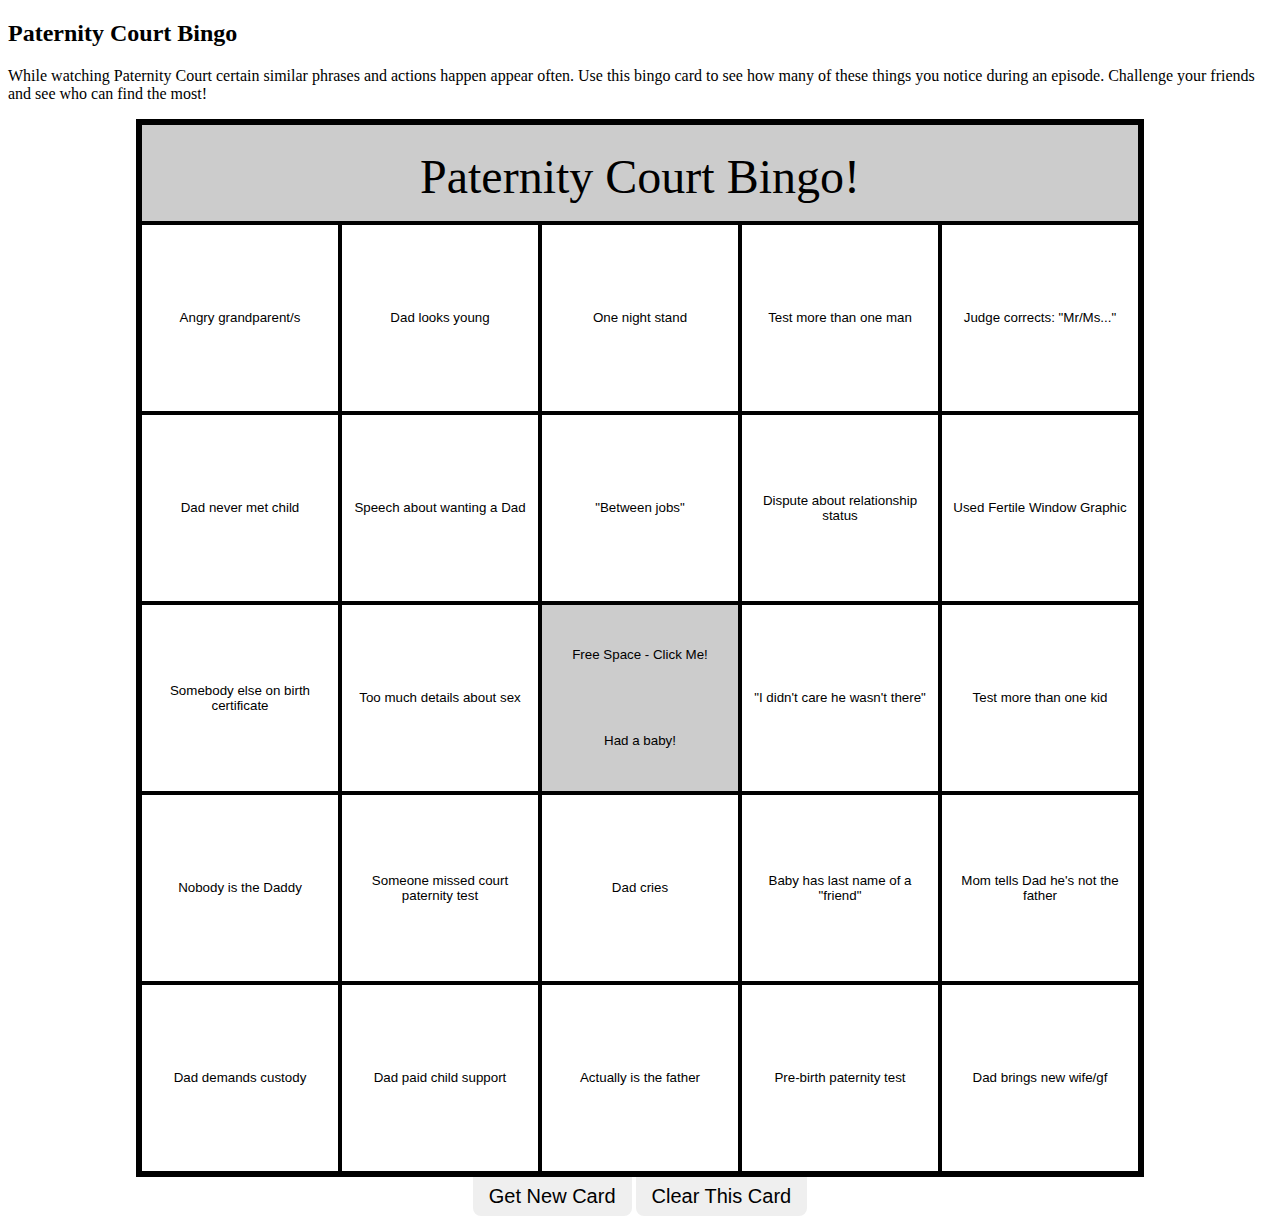
==== index_draft.html @ f99dd54a "Initial commit" ====
<!DOCTYPE html>
<html lang="en">
  <head>
    <meta charset="utf-8">
    <title>Paternity Court Bingo</title>
    <meta name="description"
        content="Play Bingo while you watch Paternity Court">
    <link rel="stylesheet" type="text/css" href="style.css">
    <script src=
        "https://ajax.googleapis.com/ajax/libs/jquery/1.7.1/jquery.min.js">
    </script>
    <script src="script.js"></script>
  </head>
  <body onload="make_card()">
    <h2>Paternity Court Bingo</h2>
    <p>While watching Paternity Court certain similar phrases and actions
      happen appear often. Use this bingo card to see how many of these things
      you notice during an episode. Challenge your friends and see who can find
      the most!
    </p>

    <div class="container">
      <div class="table-head item">
        Paternity Court Bingo!
      </div>
      <button class="item" id="item-1" onclick="select('item-1')">1</button>
      <button class="item" id="item-2" onclick="select('item-2')">2</button>
      <button class="item" id="item-3" onclick="select('item-3')">3</button>
      <button class="item" id="item-4" onclick="select('item-4')">4</button>
      <button class="item" id="item-5" onclick="select('item-5')">5</button>

      <button class="item" id="item-6" onclick="select('item-6')">6</button>
      <button class="item" id="item-7" onclick="select('item-7')">7</button>
      <button class="item" id="item-8" onclick="select('item-8')">8</button>
      <button class="item" id="item-9" onclick="select('item-9')">9</button>
      <button class="item" id="item-10" onclick="select('item-10')">10</button>

      <button class="item" id="item-11" onclick="select('item-11')">11</button>
      <button class="item" id="item-12" onclick="select('item-12')">12</button>
      <button class="item free-space" id="item-13" onclick="select('item-13')">
        13
      </button>
      <button class="item" id="item-14" onclick="select('item-14')">14</button>
      <button class="item" id="item-15" onclick="select('item-15')">15</button>

      <button class="item" id="item-16" onclick="select('item-16')">16</button>
      <button class="item" id="item-17" onclick="select('item-17')">17</button>
      <button class="item" id="item-18" onclick="select('item-18')">18</button>
      <button class="item" id="item-19" onclick="select('item-19')">19</button>
      <button class="item" id="item-20" onclick="select('item-20')">20</button>

      <button class="item" id="item-21" onclick="select('item-21')">21</button>
      <button class="item" id="item-22" onclick="select('item-22')">22</button>
      <button class="item" id="item-23" onclick="select('item-23')">23</button>
      <button class="item" id="item-24" onclick="select('item-24')">24</button>
      <button class="item" id="item-25" onclick="select('item-25')">25</button>
    </div>
    <div class=controls>
      <button class="button" type="button"
        onclick="make_card()">
        Get New Card
      </button>
      <button class="button" type="button"
        onclick="reset_selected()">
        Clear This Card
      </button>
      <!-- <button class="button" type="button"
        onclick="get_exclusive_randoms()">
        Click me to get random string.
      </button>
      <span id="result">N/A</span>
      <p id="result2">N/A</p> -->
    </div>
  </body>
</html>
---- style.css ----
.container {
  display: grid;
  grid-template-columns: repeat(5, 200px);
  grid-template-rows: 100px repeat(5, 190px);
  border: 4px black solid;
  width: 1000px;
  text-align: center;
  margin-left: auto;
  margin-right: auto;
}

.table-head {
  grid-column-start: 1;
  grid-column-end: 6;
  font-size: 48px;
  background-color: #CCCCCC !important;
  padding: 0px;
}

.item {
  background-color: white;
  display: grid;
  align-items: center;
  box-sizing: border-box;
  border: 2px solid black;
  padding: .5em;
}
.item_selected {
  background-color: orange;
  display: grid;
  align-items: center;
  box-sizing: border-box;
  border: 2px solid black;
  padding: .5em;
}

.free-space {
  background-color: #CCCCCC;
}
.free-space::before {
  content: "Free Space - Click Me!";
}

.controls {
  text-align: center;
}

.button {
  border: none;
  display: inline-block;
  padding: 8px 16px;
  vertical-align: middle;
  overflow: hidden;
  text-decoration: none;
  cursor: pointer;
  white-space: nowrap;
  border-bottom-right-radius: 8px;
  border-bottom-left-radius: 8px;
  font-size: 20px !important;
}
.button:hover {
  background-color: #aaa;
  box-shadow: 0 8px 16px 0 rgba(0,0,0,0.15),0 6px 20px 0 rgba(0,0,0,0.10);

}
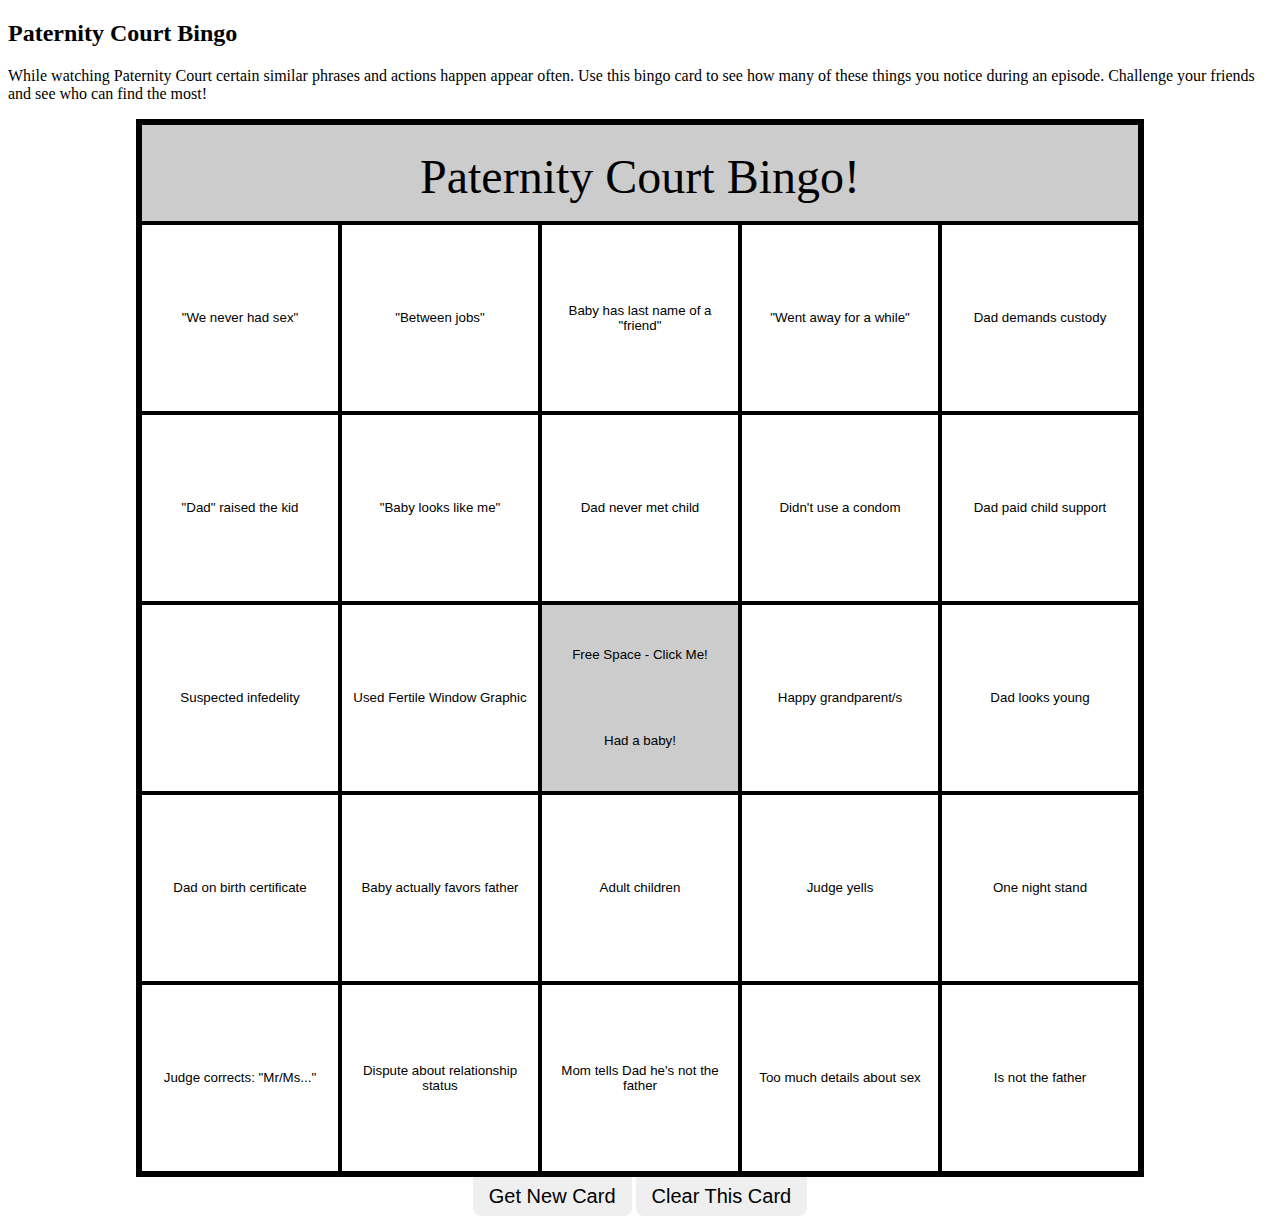
==== commit e0352d84: "Change html formatting slightly" ====
--- a/index_draft.html
+++ b/index_draft.html
@@ -38,8 +38,7 @@
       <button class="item" id="item-11" onclick="select('item-11')">11</button>
       <button class="item" id="item-12" onclick="select('item-12')">12</button>
       <button class="item free-space" id="item-13" onclick="select('item-13')">
-        13
-      </button>
+          13</button>
       <button class="item" id="item-14" onclick="select('item-14')">14</button>
       <button class="item" id="item-15" onclick="select('item-15')">15</button>
 
@@ -60,13 +59,13 @@
         onclick="make_card()">
         Get New Card
       </button>
-      <button class="button" type="button"
+      <button class="button" type="reset"
         onclick="reset_selected()">
         Clear This Card
       </button>
       <!-- <button class="button" type="button"
         onclick="get_exclusive_randoms()">
-        Click me to get random string.
+        Click me to get random string.items[item] = false;
       </button>
       <span id="result">N/A</span>
       <p id="result2">N/A</p> -->
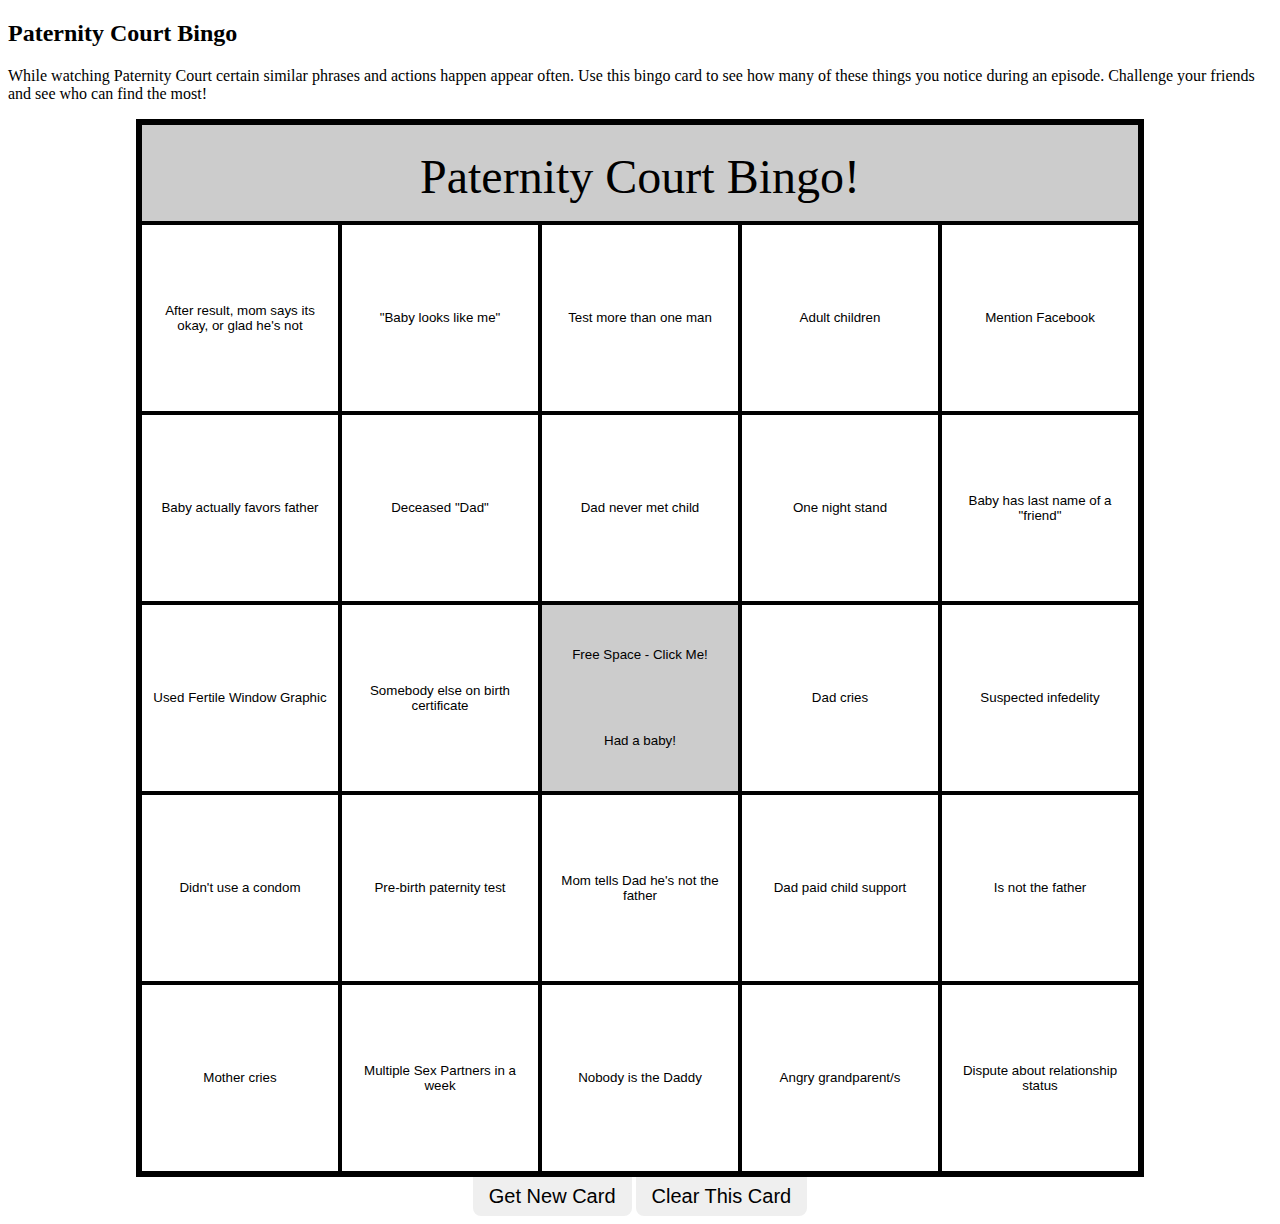
==== commit eed8bdb8: "Add button type and data atttribute to buttons" ====
--- a/index_draft.html
+++ b/index_draft.html
@@ -23,36 +23,61 @@
       <div class="table-head item">
         Paternity Court Bingo!
       </div>
-      <button class="item" id="item-1" onclick="select('item-1')">1</button>
-      <button class="item" id="item-2" onclick="select('item-2')">2</button>
-      <button class="item" id="item-3" onclick="select('item-3')">3</button>
-      <button class="item" id="item-4" onclick="select('item-4')">4</button>
-      <button class="item" id="item-5" onclick="select('item-5')">5</button>
+      <button class="item" id="item-1" type="button" data-bingo=""
+          onclick="select('item-1')">1</button>
+      <button class="item" id="item-2" type="button" data-bingo=""
+          onclick="select('item-2')">2</button>
+      <button class="item" id="item-3" type="button" data-bingo=""
+          onclick="select('item-3')">3</button>
+      <button class="item" id="item-4" type="button" data-bingo=""
+          onclick="select('item-4')">4</button>
+      <button class="item" id="item-5" type="button" data-bingo=""
+          onclick="select('item-5')">5</button>
 
-      <button class="item" id="item-6" onclick="select('item-6')">6</button>
-      <button class="item" id="item-7" onclick="select('item-7')">7</button>
-      <button class="item" id="item-8" onclick="select('item-8')">8</button>
-      <button class="item" id="item-9" onclick="select('item-9')">9</button>
-      <button class="item" id="item-10" onclick="select('item-10')">10</button>
+      <button class="item" id="item-6" type="button" data-bingo=""
+          onclick="select('item-6')">6</button>
+      <button class="item" id="item-7" type="button" data-bingo=""
+          onclick="select('item-7')">7</button>
+      <button class="item" id="item-8" type="button" data-bingo=""
+          onclick="select('item-8')">8</button>
+      <button class="item" id="item-9" type="button" data-bingo=""
+          onclick="select('item-9')">9</button>
+      <button class="item" id="item-10" type="button" data-bingo=""
+          onclick="select('item-10')">10</button>
 
-      <button class="item" id="item-11" onclick="select('item-11')">11</button>
-      <button class="item" id="item-12" onclick="select('item-12')">12</button>
-      <button class="item free-space" id="item-13" onclick="select('item-13')">
+      <button class="item" id="item-11" type="button" data-bingo=""
+          onclick="select('item-11')">11</button>
+      <button class="item" id="item-12" type="button" data-bingo=""
+          onclick="select('item-12')">12</button>
+      <button class="item free-space" id="item-13" type="button" data-bingo=""
+          onclick="select('item-13')">
           13</button>
-      <button class="item" id="item-14" onclick="select('item-14')">14</button>
-      <button class="item" id="item-15" onclick="select('item-15')">15</button>
+      <button class="item" id="item-14" type="button" data-bingo=""
+          onclick="select('item-14')">14</button>
+      <button class="item" id="item-15" type="button" data-bingo=""
+          onclick="select('item-15')">15</button>
 
-      <button class="item" id="item-16" onclick="select('item-16')">16</button>
-      <button class="item" id="item-17" onclick="select('item-17')">17</button>
-      <button class="item" id="item-18" onclick="select('item-18')">18</button>
-      <button class="item" id="item-19" onclick="select('item-19')">19</button>
-      <button class="item" id="item-20" onclick="select('item-20')">20</button>
+      <button class="item" id="item-16" type="button" data-bingo=""
+          onclick="select('item-16')">16</button>
+      <button class="item" id="item-17" type="button" data-bingo=""
+          onclick="select('item-17')">17</button>
+      <button class="item" id="item-18" type="button" data-bingo=""
+          onclick="select('item-18')">18</button>
+      <button class="item" id="item-19" type="button" data-bingo=""
+          onclick="select('item-19')">19</button>
+      <button class="item" id="item-20" type="button" data-bingo=""
+          onclick="select('item-20')">20</button>
 
-      <button class="item" id="item-21" onclick="select('item-21')">21</button>
-      <button class="item" id="item-22" onclick="select('item-22')">22</button>
-      <button class="item" id="item-23" onclick="select('item-23')">23</button>
-      <button class="item" id="item-24" onclick="select('item-24')">24</button>
-      <button class="item" id="item-25" onclick="select('item-25')">25</button>
+      <button class="item" id="item-21" type="button" data-bingo=""
+          onclick="select('item-21')">21</button>
+      <button class="item" id="item-22" type="button" data-bingo=""
+          onclick="select('item-22')">22</button>
+      <button class="item" id="item-23" type="button" data-bingo=""
+          onclick="select('item-23')">23</button>
+      <button class="item" id="item-24" type="button" data-bingo=""
+          onclick="select('item-24')">24</button>
+      <button class="item" id="item-25" type="button" data-bingo=""
+          onclick="select('item-25')">25</button>
     </div>
     <div class=controls>
       <button class="button" type="button"
